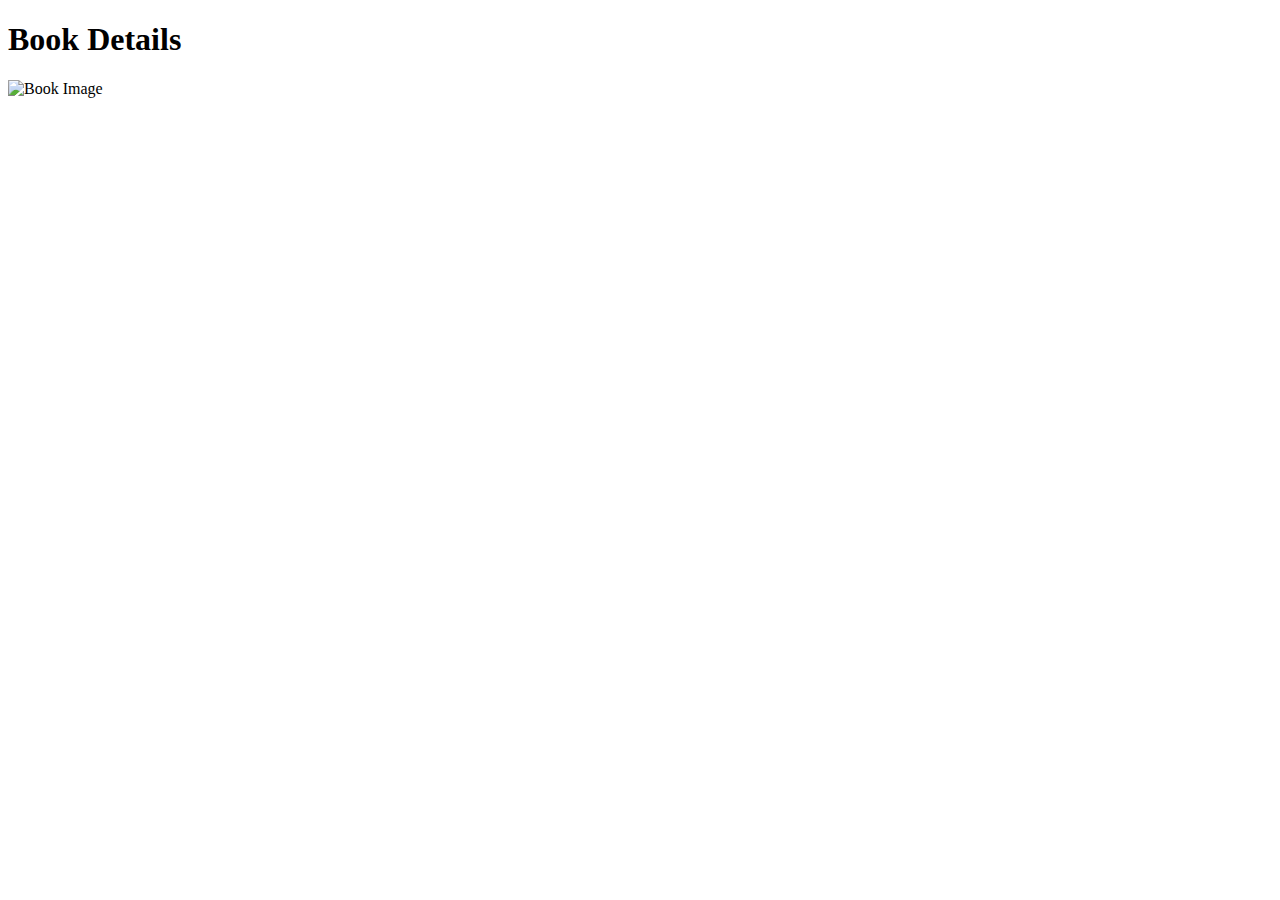
==== book-details.html @ 6296ead7 "Site Overhaul" ====
<!DOCTYPE html>
<html lang="en">
<head>
    <meta charset="UTF-8">
    <meta name="viewport" content="width=device-width, initial-scale=1.0">
    <title>Book Details</title>
    <link rel="stylesheet" href="style.css">
</head>
<body>
    <header>
        <h1 id="bookTitle">Book Details</h1>
    </header>
    <div class="book-details-container">
        <img id="bookImage" src="" alt="Book Image" class="book-image">
        <p id="bookAuthor"></p>
        <p id="bookGenre"></p>
        <p id="bookPages"></p>
        <p id="bookWordCount"></p>
        <p id="bookRating"></p>
    </div>
    <script src="book-details.js"></script>
</body>
</html>
---- style.css ----
.book {
    display: flex;
    flex-direction: column;
    align-items: center;
    width: calc(33.333% - 20px); /* Adjusts card width for 3-column layout */
    border: 1px solid #ddd;
    box-shadow: 0 4px 8px rgba(0,0,0,0.2);
    transition: 0.3s;
    position: relative;
}

.book-image {
    width: 100%;
    display: block; /* Removes bottom space under the image */
}

nav {
    margin: 20px;
    text-align: center;
}

nav a {
    margin: 0 10px;
    text-decoration: none;
    color: #333;
    font-size: 1.2em;
}

nav a:hover {
    text-decoration: underline;
}

.content-container {
    padding: 20px;
}

.chart-container {
    width: 80%;
    margin: 0 auto;
    padding: 20px;
}

.controls {
    text-align: center;
    margin: 20px 0;
}

.controls label {
    font-size: 1.2em;
    margin-right: 10px;
}

.controls select {
    font-size: 1.2em;
    padding: 5px;
}
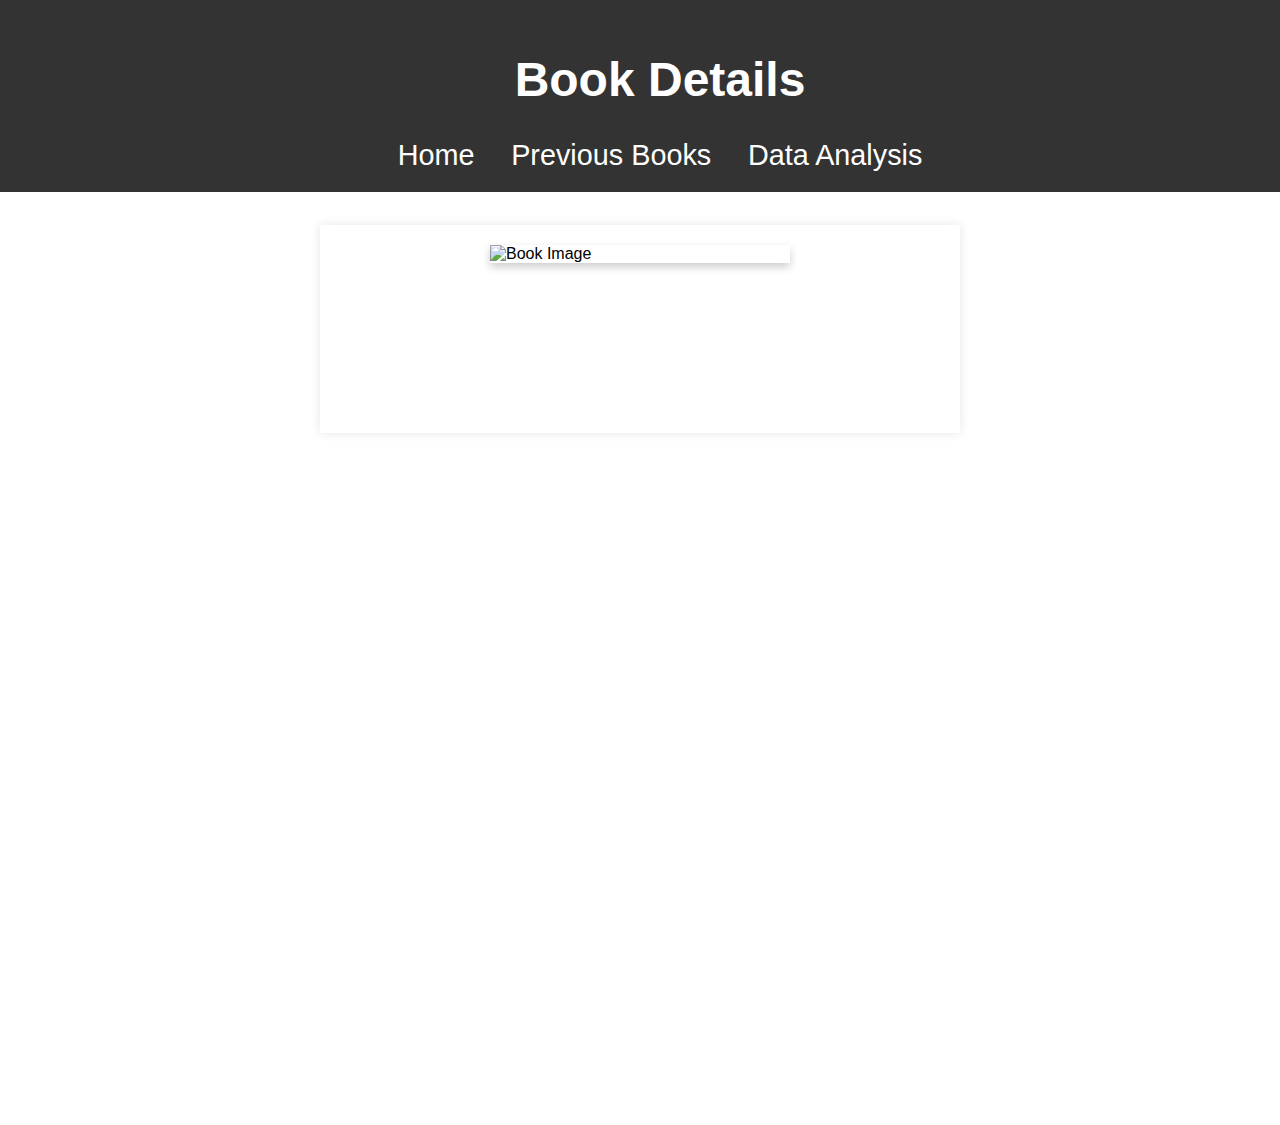
==== commit 9db8f638: "Overhaul 2 Electric Boogaloo" ====
--- a/book-details.html
+++ b/book-details.html
@@ -9,6 +9,11 @@
 <body>
     <header>
         <h1 id="bookTitle">Book Details</h1>
+        <nav>
+            <a href="index.html">Home</a>
+            <a href="index.html#previousBooksTab">Previous Books</a>
+            <a href="data-visualization.html">Data Analysis</a>
+        </nav>
     </header>
     <div class="book-details-container">
         <img id="bookImage" src="" alt="Book Image" class="book-image">
--- a/style.css
+++ b/style.css
@@ -1,28 +1,36 @@
-.book {
-    display: flex;
-    flex-direction: column;
-    align-items: center;
-    width: calc(33.333% - 20px); /* Adjusts card width for 3-column layout */
-    border: 1px solid #ddd;
-    box-shadow: 0 4px 8px rgba(0,0,0,0.2);
-    transition: 0.3s;
-    position: relative;
+html, body {
+    height: 100%;
+    margin: 0;
+    font-family: Arial, sans-serif;
 }
 
-.book-image {
+body {
     width: 100%;
-    display: block; /* Removes bottom space under the image */
+    overflow-x: hidden;
+}
+
+header {
+    width: 100%;
+    text-align: center;
+    padding: 20px;
+    background-color: #333;
+    color: #fff;
+    font-size: 1.5em;
+    position: fixed;
+    top: 0;
+    left: 0;
+    z-index: 1000;
 }
 
 nav {
-    margin: 20px;
+    margin-top: 10px;
     text-align: center;
 }
 
 nav a {
-    margin: 0 10px;
+    margin: 0 15px;
     text-decoration: none;
-    color: #333;
+    color: #fff;
     font-size: 1.2em;
 }
 
@@ -30,27 +38,96 @@
     text-decoration: underline;
 }
 
-.content-container {
+.container {
+    padding-top: 140px; /* Push content down to clear the fixed header */
+    width: 100%;
+    display: flex;
+    justify-content: center;
     padding: 20px;
+}
+
+.previous-books-container {
+    display: flex;
+    flex-wrap: wrap;
+    justify-content: center;
+    gap: 20px;
+    padding: 20px;
+    margin: 225px auto;
+    text-align: center;
+    width: 100%;
+}
+
+.book-container {
+    display: flex;
+    flex-direction: column;
+    align-items: center;
+    max-width: 300px;
+    margin: 225px auto;
+    cursor: pointer;
+}
+
+.book-image {
+    width: 100%;
+    max-width: 300px;
+    height: auto;
+    margin-bottom: 20px;
+    box-shadow: 0 4px 8px rgba(0, 0, 0, 0.2);
+    transition: 0.3s;
+    object-fit: cover;
+}
+
+.book-details-container {
+    display: flex;
+    flex-direction: column;
+    align-items: center;
+    max-width: 600px;
+    margin: 225px auto;
+    padding: 20px;
+    box-shadow: 0 0 10px rgba(0,0,0,0.1);
+    background-color: #fff;
+}
+
+.book-details-container p {
+    text-align: center;
+    margin-bottom: 10px;
 }
 
 .chart-container {
     width: 80%;
-    margin: 0 auto;
+    margin: 225px auto;
     padding: 20px;
+    background-color: #fff;
+    box-shadow: 0 0 10px rgba(0,0,0,0.1);
+    border-radius: 10px;
 }
 
-.controls {
-    text-align: center;
-    margin: 20px 0;
+.book-info {
+    text-align: left;
+    max-width: 300px;
+    margin: 225px auto;
+    padding: 20px;
+    background-color: #fff;
+    box-shadow: 0 0 10px rgba(0,0,0,0.1);
 }
 
-.controls label {
-    font-size: 1.2em;
-    margin-right: 10px;
+.book-info p {
+    margin: 10px 0;
 }
 
-.controls select {
-    font-size: 1.2em;
-    padding: 5px;
-}+#showCoverButton,
+#returnButton {
+    display: block;
+    margin: 20px auto 0;
+    padding: 10px 15px;
+    background-color: #333;
+    color: #fff;
+    border: none;
+    border-radius: 5px;
+    cursor: pointer;
+    font-size: 1em;
+}
+
+#showCoverButton:hover,
+#returnButton:hover {
+    background-color: #555;
+}
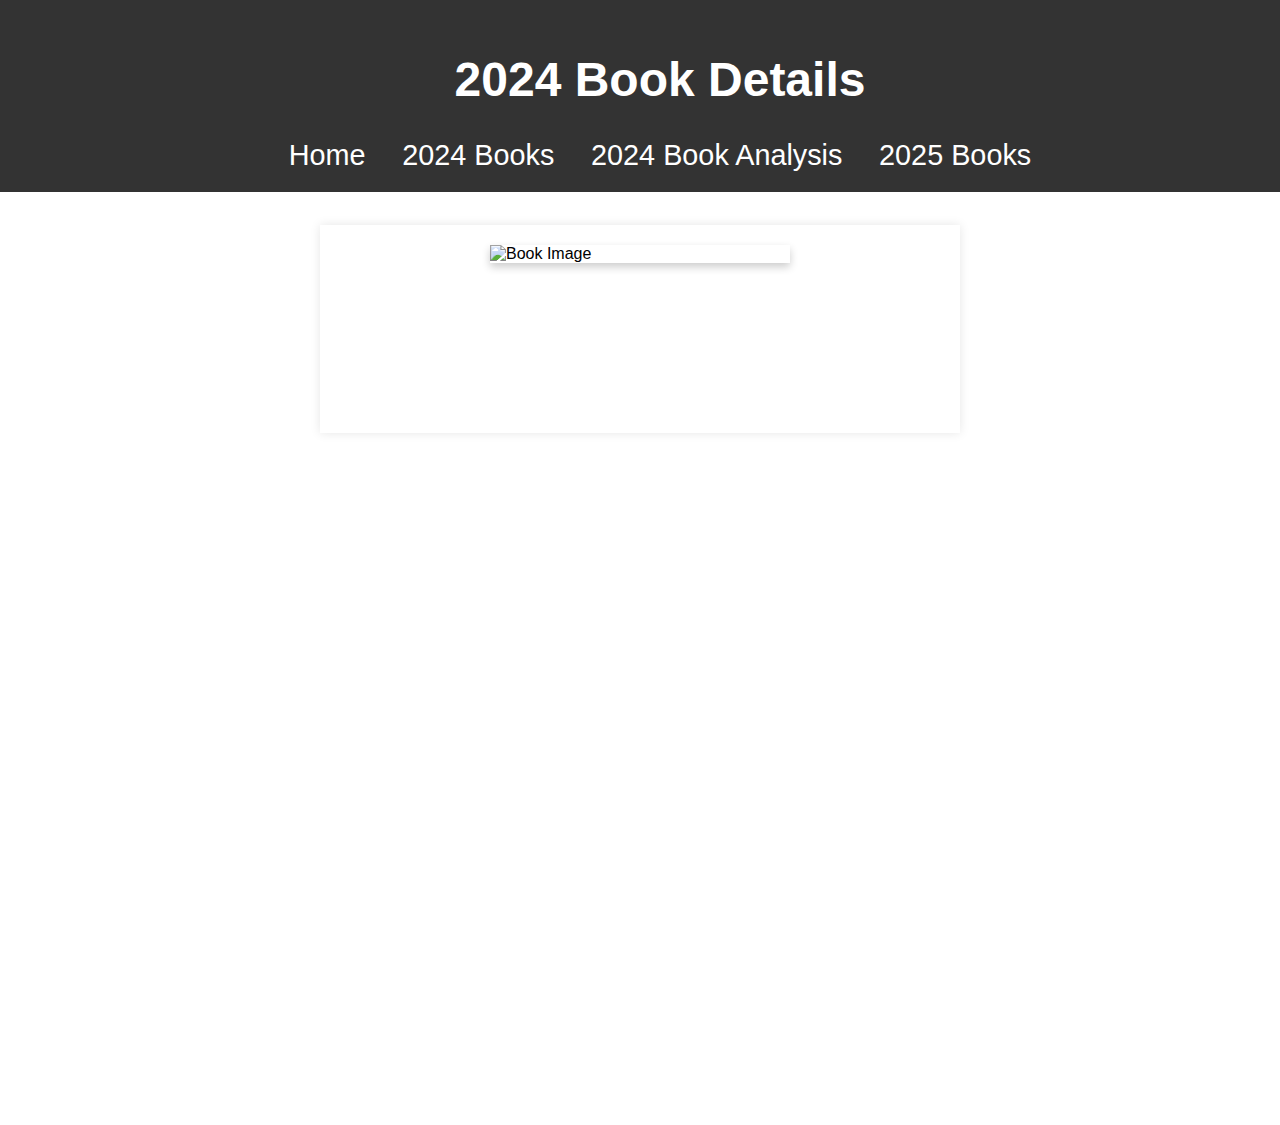
==== commit 95febaa8: "fixes...." ====
--- a/book-details.html
+++ b/book-details.html
@@ -3,16 +3,17 @@
 <head>
     <meta charset="UTF-8">
     <meta name="viewport" content="width=device-width, initial-scale=1.0">
-    <title>Book Details</title>
+    <title>2024 Book Details</title>
     <link rel="stylesheet" href="style.css">
 </head>
 <body>
     <header>
-        <h1 id="bookTitle">Book Details</h1>
+        <h1 id="bookTitle">2024 Book Details</h1>
         <nav>
-            <a href="index.html">Home</a>
-            <a href="index.html#previousBooksTab">Previous Books</a>
-            <a href="data-visualization.html">Data Analysis</a>
+            <a href="index.html" id="homeTab">Home</a>
+            <a href="book-details.html" id="previousBooksTab">2024 Books</a>
+            <a href="data-visualization.html">2024 Book Analysis</a>
+            <a href="book-details-2025.html" id="previousBooksTab2025">2025 Books</a>
         </nav>
     </header>
     <div class="book-details-container">
--- a/style.css
+++ b/style.css
@@ -7,6 +7,10 @@
 body {
     width: 100%;
     overflow-x: hidden;
+}
+
+h1, h2{
+   text-align: center; 
 }
 
 header {
@@ -131,3 +135,61 @@
 #returnButton:hover {
     background-color: #555;
 }
+
+/* Mobile Styles */
+@media (max-width: 768px) {
+    body {
+        padding-top: 160px; /* Adjust to ensure content clears the fixed header on mobile */
+    }
+
+    header {
+        padding: 10px;
+        font-size: 1.2em;
+    }
+
+    nav a {
+        margin: 0 10px;
+        font-size: 1em;
+    }
+
+    .container {
+        padding-top: 140px; /* Ensure content is visible below the header */
+    }
+
+    .books-container,
+    .previous-books-container {
+        flex-direction: column;
+        align-items: center;
+        padding: 10px;
+    }
+
+    .book-container {
+        max-width: 90%; /* Allow books to take more space on smaller screens */
+        margin-bottom: 20px;
+    }
+
+    .book-image {
+        max-width: 100%;
+    }
+
+    .book-details-container {
+        max-width: 90%;
+        padding: 15px;
+    }
+
+    .chart-container {
+        width: 100%;
+        padding: 15px;
+    }
+
+    .book-info {
+        max-width: 100%;
+        padding: 15px;
+    }
+
+    #showCoverButton,
+    #returnButton {
+        width: 100%;
+        padding: 10px;
+    }
+}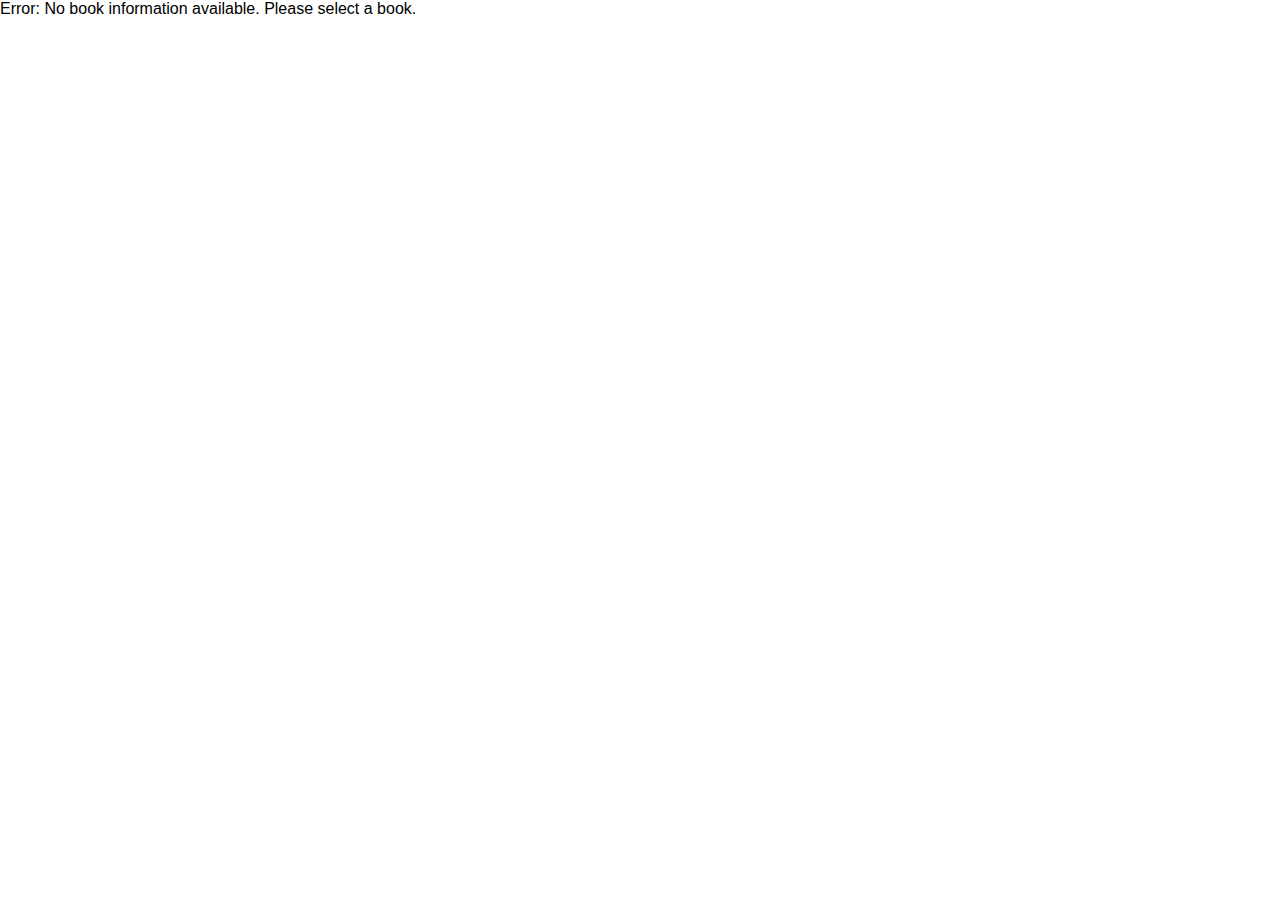
==== commit 1d9cd650: "fixes 2 electric boogaloo" ====
--- a/book-details.html
+++ b/book-details.html
@@ -17,12 +17,12 @@
         </nav>
     </header>
     <div class="book-details-container">
-        <img id="bookImage" src="" alt="Book Image" class="book-image">
-        <p id="bookAuthor"></p>
-        <p id="bookGenre"></p>
-        <p id="bookPages"></p>
-        <p id="bookWordCount"></p>
-        <p id="bookRating"></p>
+    <img id="bookImage" src="" alt="Book Image" class="book-image">
+    <p id="bookAuthor"></p>
+    <p id="bookGenre"></p>
+    <p id="bookPages"></p>
+    <p id="bookWordCount"></p>
+    <p id="bookRating"></p>
     </div>
     <script src="book-details.js"></script>
 </body>
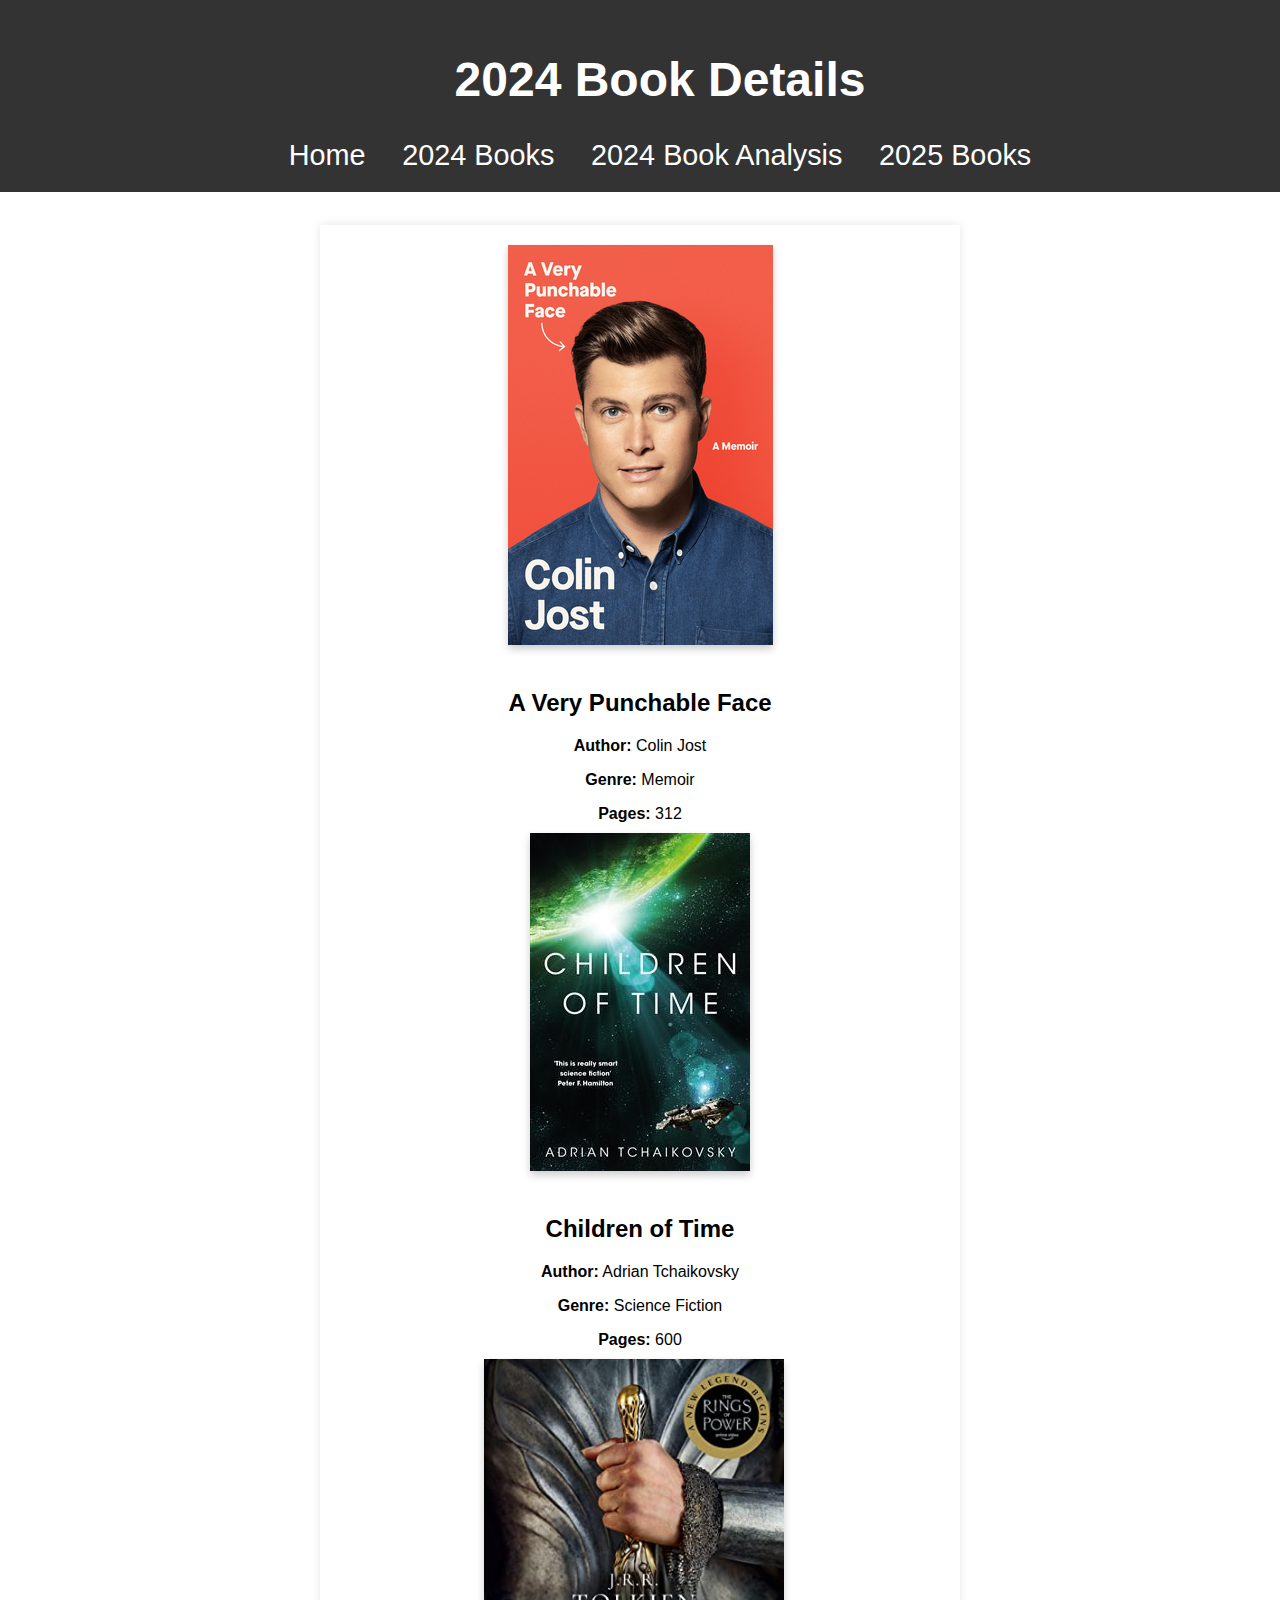
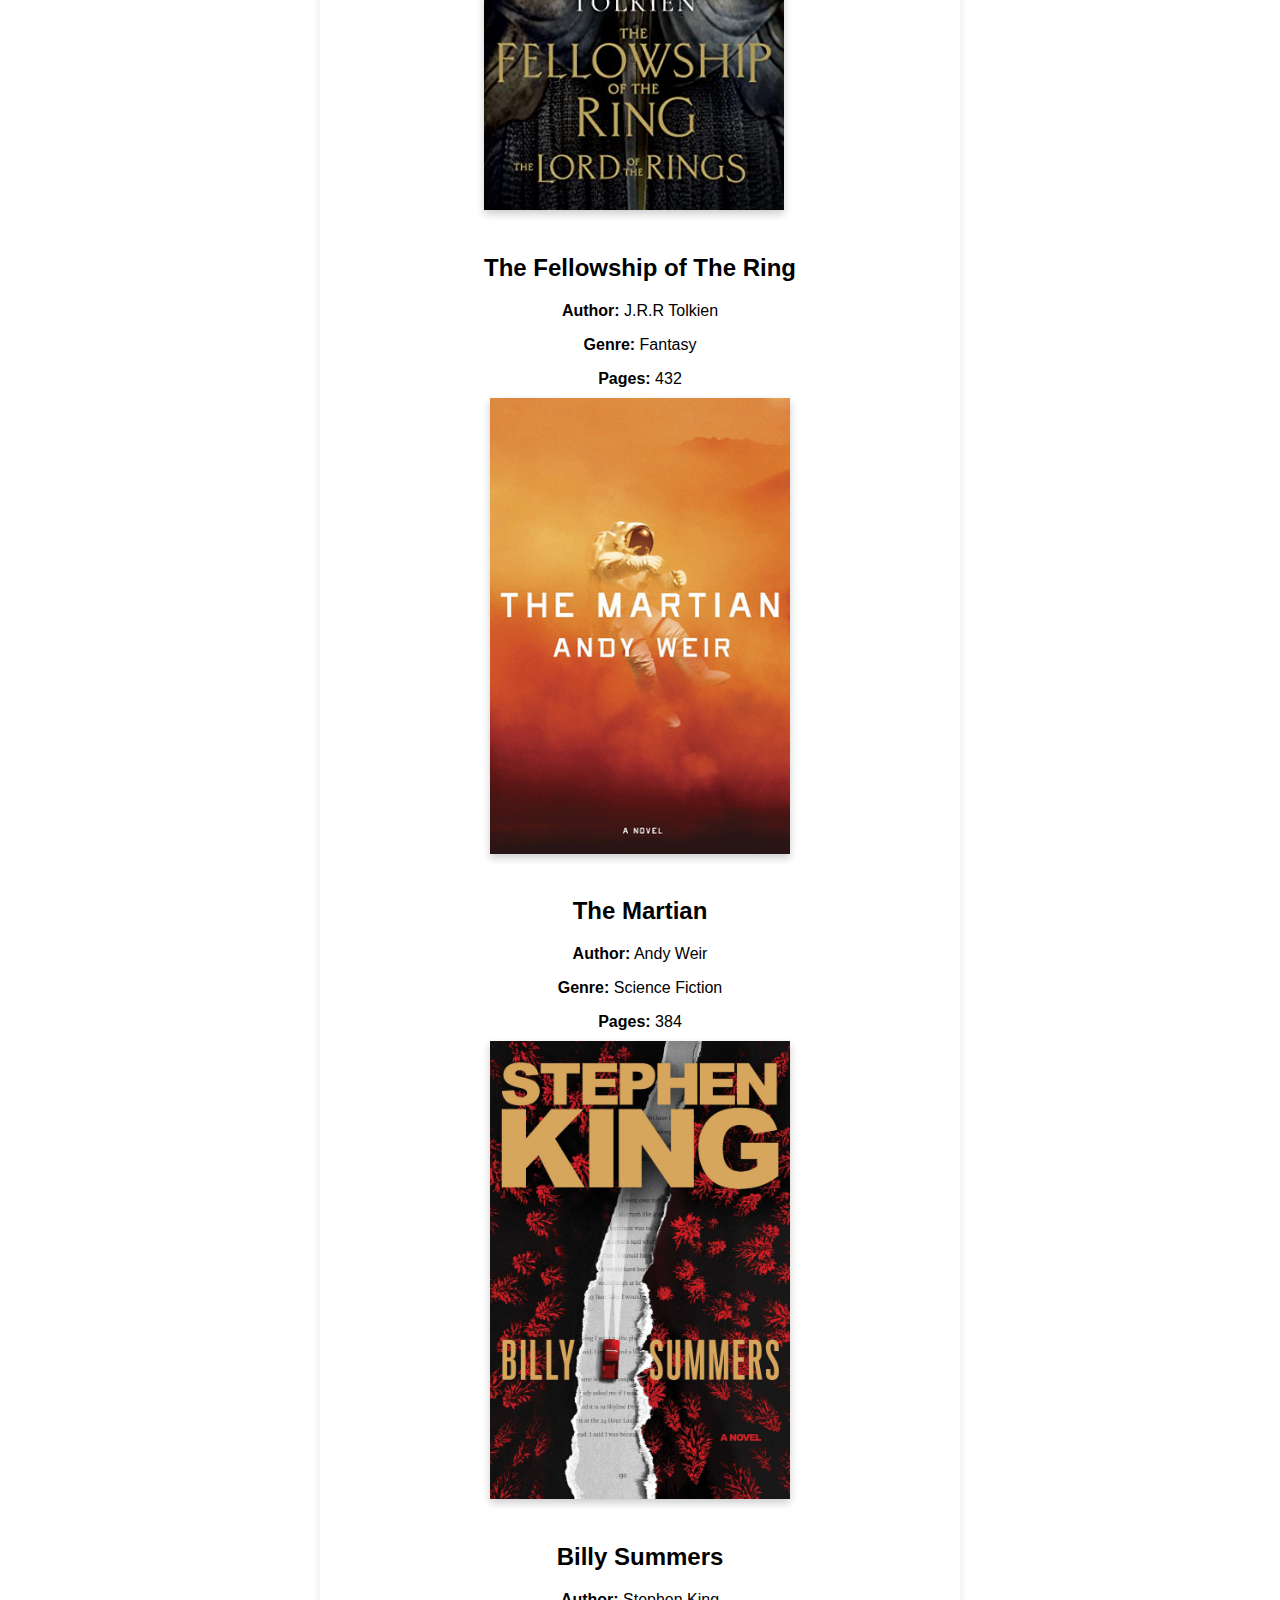
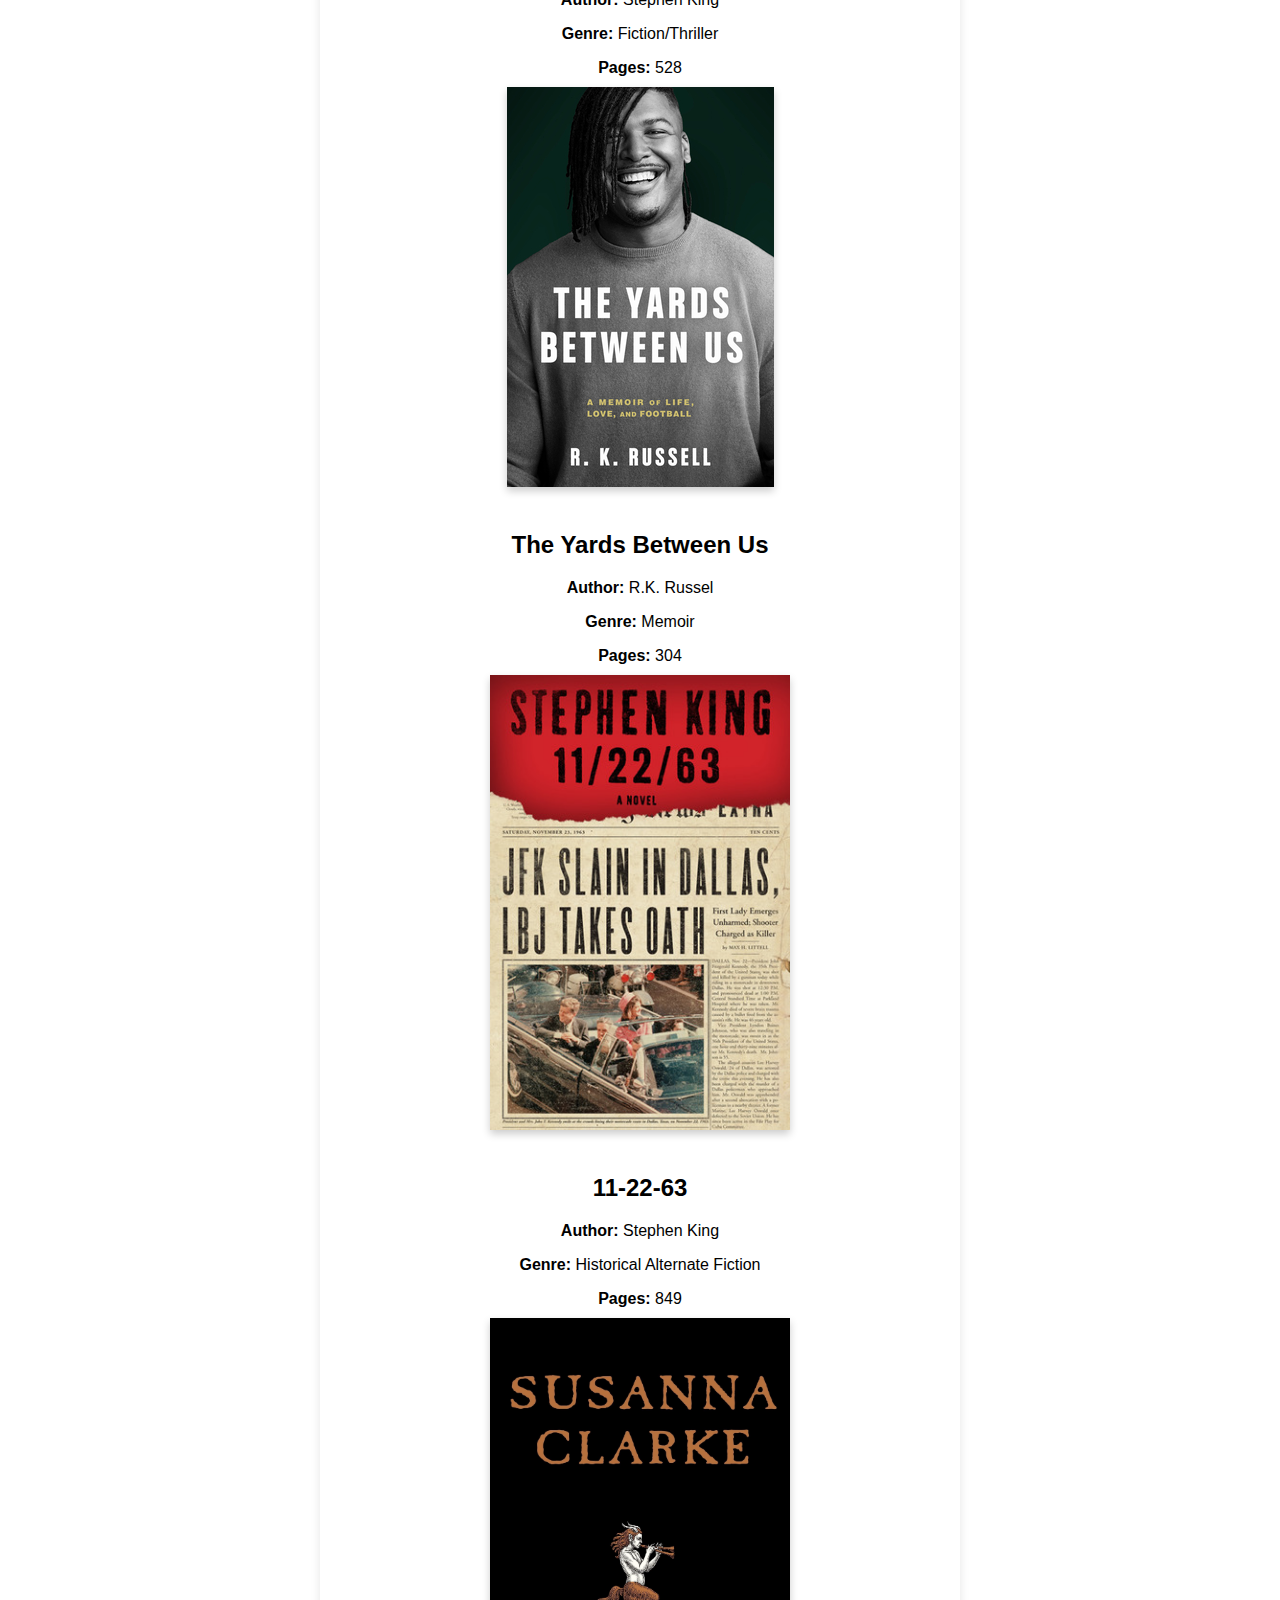
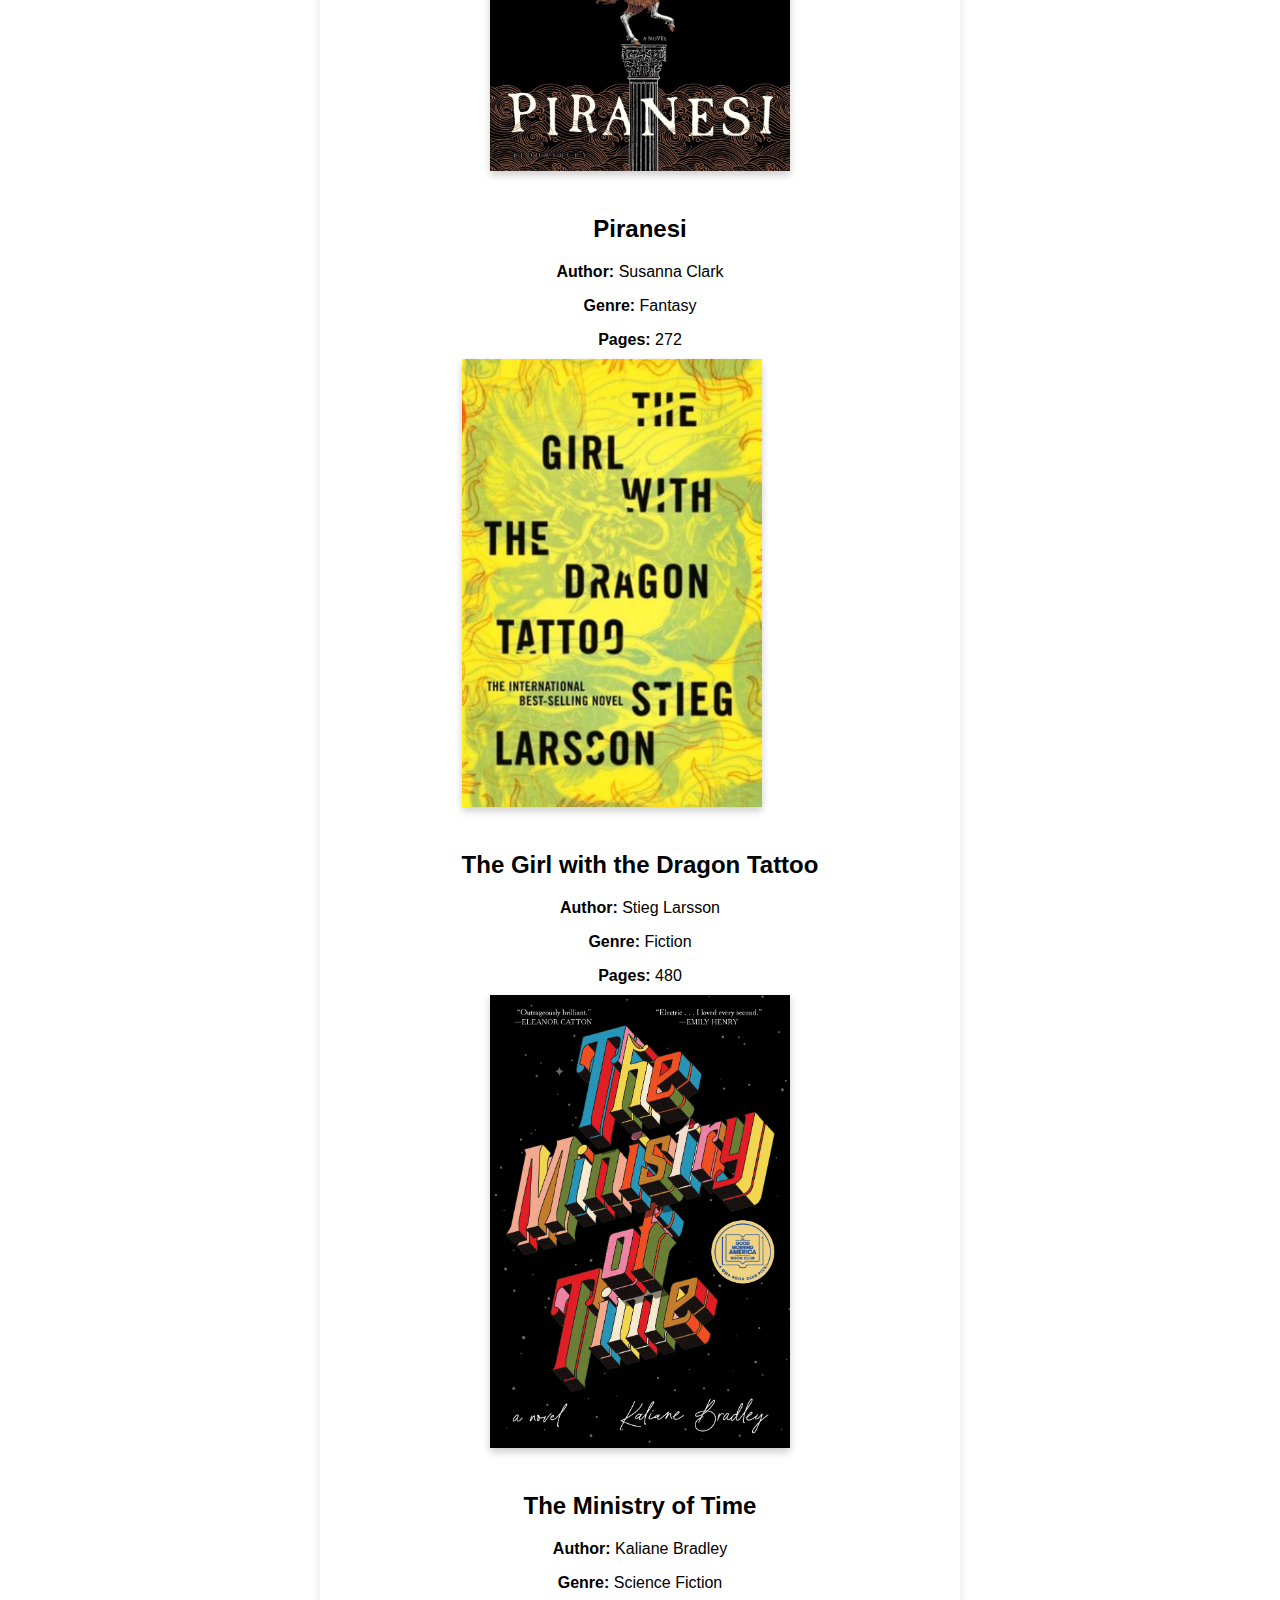
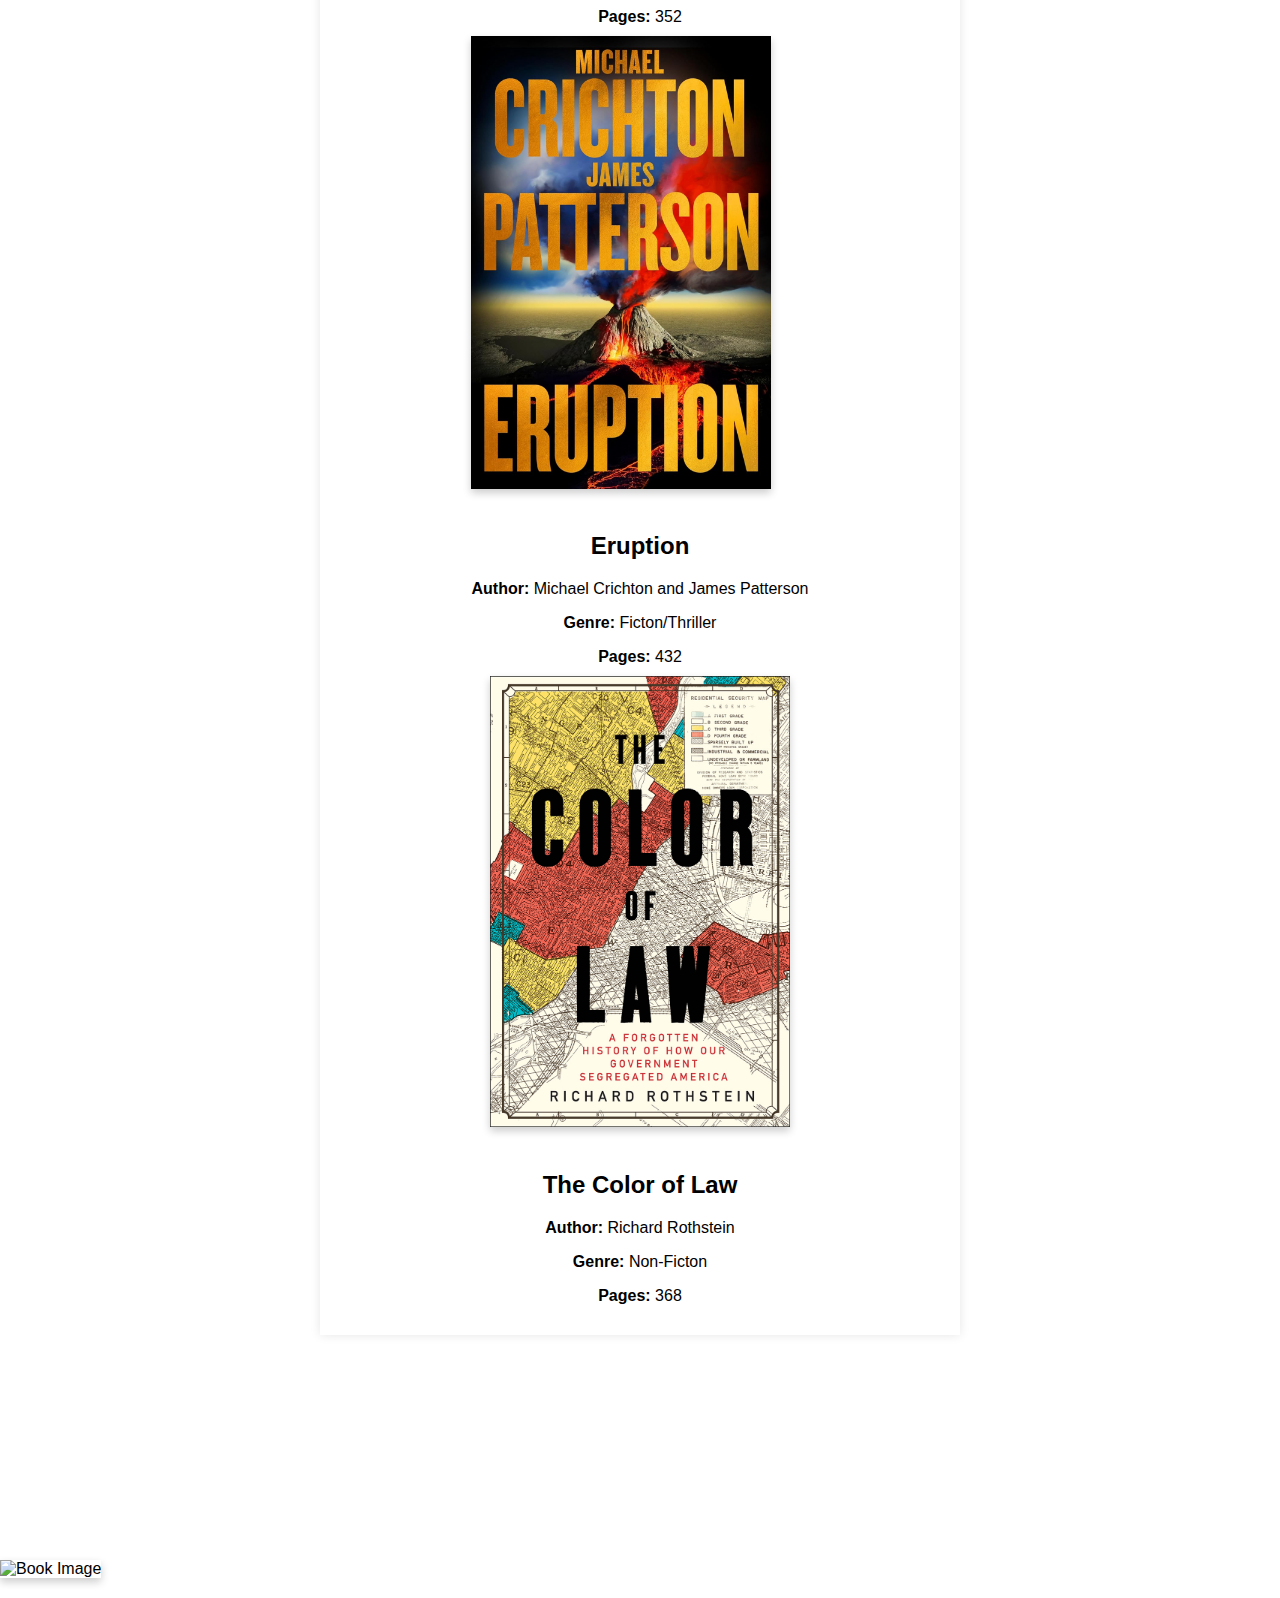
==== commit 60f81669: "revised logic on book details" ====
--- a/book-details.html
+++ b/book-details.html
@@ -16,7 +16,7 @@
             <a href="book-details-2025.html" id="previousBooksTab2025">2025 Books</a>
         </nav>
     </header>
-    <div class="book-details-container">
+    <div id="bookDetailsContainer" class="book-details-container"></div>
     <img id="bookImage" src="" alt="Book Image" class="book-image">
     <p id="bookAuthor"></p>
     <p id="bookGenre"></p>
